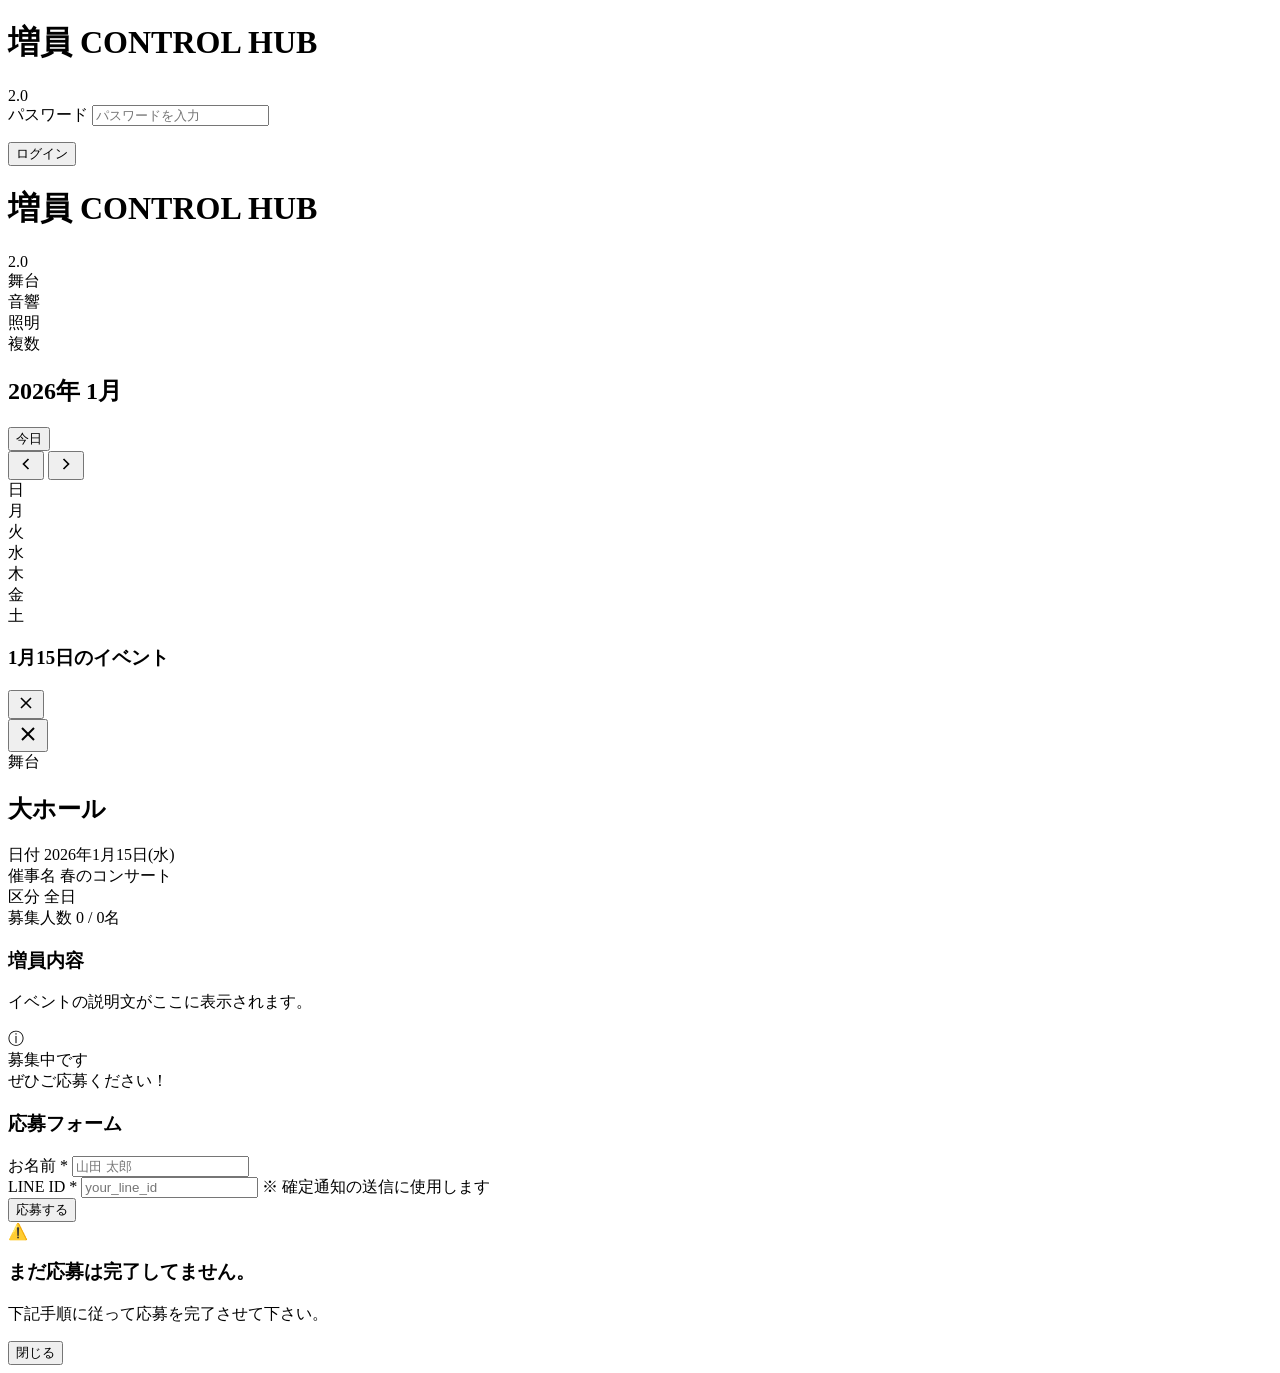
==== gas/Index.html @ f82b42f1 "Add files via upload" ====
<!DOCTYPE html>
<html lang="ja">

<head>
    <base target="_top">
    <meta charset="UTF-8">
    <meta name="viewport" content="width=device-width, initial-scale=1.0, maximum-scale=1.0, user-scalable=no">
    <meta name="description" content="増員 CONTROL HUB 2.0 - スタッフ募集カレンダー">
    <meta http-equiv="Cache-Control" content="no-cache, no-store, must-revalidate">
    <meta http-equiv="Pragma" content="no-cache">
    <meta http-equiv="Expires" content="0">
    <title>増員 CONTROL HUB 2.0</title>
    <link rel="preconnect" href="https://fonts.googleapis.com">
    <link rel="preconnect" href="https://fonts.gstatic.com" crossorigin>
    <link href="https://fonts.googleapis.com/css2?family=Noto+Sans+JP:wght@400;500;600;700&display=swap"
        rel="stylesheet">
    <?!= include('Styles'); ?>
</head>

<body>
    <!-- ログイン画面 -->
    <div class="login-screen" id="loginScreen">
        <div class="login-container">
            <div class="login-logo">
                <h1 class="login-title">増員 CONTROL HUB</h1>
                <span class="login-version">2.0</span>
            </div>
            <form class="login-form" id="loginForm">
                <div class="login-input-group">
                    <label for="password" class="login-label">パスワード</label>
                    <input type="password" id="password" class="login-input" placeholder="パスワードを入力" required>
                </div>
                <p class="login-error" id="loginError"></p>
                <button type="submit" class="login-btn">ログイン</button>
            </form>
        </div>
    </div>

    <!-- ヘッダー（ログイン後に表示） -->
    <header class="header app-content hidden" id="appHeader">
        <div class="header-content">
            <h1 class="logo">増員 CONTROL HUB</h1>
            <span class="version-badge">2.0</span>
        </div>
    </header>

    <!-- メインコンテンツ（ログイン後に表示） -->
    <main class="main-content app-content hidden" id="appMain">
        <!-- 凡例 -->
        <div class="legend">
            <div class="legend-item">
                <span class="legend-dot stage"></span>
                <span>舞台</span>
            </div>
            <div class="legend-item">
                <span class="legend-dot sound"></span>
                <span>音響</span>
            </div>
            <div class="legend-item">
                <span class="legend-dot lighting"></span>
                <span>照明</span>
            </div>
            <div class="legend-item">
                <span class="legend-dot multiple"></span>
                <span>複数</span>
            </div>
        </div>

        <!-- カレンダーグリッド -->
        <div class="calendar-container">
            <div class="calendar-top">
                <div class="calendar-title-area">
                    <h2 class="current-month" id="currentMonth">2026年 1月</h2>
                    <button class="today-btn" id="todayBtn">今日</button>
                </div>
                <div class="nav-buttons">
                    <button class="nav-btn prev-btn" id="prevMonth" aria-label="前月">
                        <svg width="20" height="20" viewBox="0 0 24 24" fill="none" stroke="currentColor"
                            stroke-width="2">
                            <polyline points="15 18 9 12 15 6"></polyline>
                        </svg>
                    </button>
                    <button class="nav-btn next-btn" id="nextMonth" aria-label="翌月">
                        <svg width="20" height="20" viewBox="0 0 24 24" fill="none" stroke="currentColor"
                            stroke-width="2">
                            <polyline points="9 18 15 12 9 6"></polyline>
                        </svg>
                    </button>
                </div>
            </div>

            <div class="calendar-header">
                <div class="weekday sun">日</div>
                <div class="weekday">月</div>
                <div class="weekday">火</div>
                <div class="weekday">水</div>
                <div class="weekday">木</div>
                <div class="weekday">金</div>
                <div class="weekday sat">土</div>
            </div>
            <div class="calendar-grid" id="calendarGrid">
                <!-- カレンダー日付がJSで挿入される -->
            </div>
        </div>
    </main>

    <!-- イベント選択モーダル -->
    <div class="event-modal-overlay" id="eventModalOverlay"></div>
    <div class="event-modal" id="eventModal">
        <div class="event-modal-header">
            <h3 class="event-modal-title" id="eventModalTitle">1月15日のイベント</h3>
            <button class="event-modal-close" id="eventModalClose">
                <svg width="20" height="20" viewBox="0 0 24 24" fill="none" stroke="currentColor" stroke-width="2">
                    <line x1="18" y1="6" x2="6" y2="18"></line>
                    <line x1="6" y1="6" x2="18" y2="18"></line>
                </svg>
            </button>
        </div>
        <div class="event-modal-list" id="eventModalList">
            <!-- イベントリストがJSで挿入される -->
        </div>
    </div>

    <!-- ドロワー（詳細画面） -->
    <div class="drawer-overlay" id="drawerOverlay"></div>
    <div class="drawer" id="drawer">
        <div class="drawer-inner" id="drawerInner">
            <button class="drawer-close" id="drawerClose">
                <svg width="24" height="24" viewBox="0 0 24 24" fill="none" stroke="currentColor" stroke-width="2">
                    <line x1="18" y1="6" x2="6" y2="18"></line>
                    <line x1="6" y1="6" x2="18" y2="18"></line>
                </svg>
            </button>

            <div class="drawer-header">
                <span class="drawer-section-label" id="drawerSectionLabel">舞台</span>
                <h2 class="drawer-title" id="drawerHallName">大ホール</h2>
            </div>

            <div class="drawer-info-grid">
                <div class="info-item">
                    <span class="info-label">日付</span>
                    <span class="info-value" id="drawerDate">2026年1月15日(水)</span>
                </div>
                <div class="info-item">
                    <span class="info-label">催事名</span>
                    <span class="info-value" id="drawerEventName">春のコンサート</span>
                </div>
                <div class="info-item">
                    <span class="info-label">区分</span>
                    <span class="info-value" id="drawerTime">全日</span>
                </div>
                <div class="info-item">
                    <span class="info-label">募集人数</span>
                    <span class="info-value" id="drawerStatus">0 / 0名</span>
                </div>
            </div>

            <div class="drawer-content-section">
                <h3 class="content-section-title">増員内容</h3>
                <p class="drawer-description" id="drawerDescription">
                    イベントの説明文がここに表示されます。
                </p>
            </div>

            <div class="drawer-notice" id="drawerNotice">
                <span class="notice-icon">ⓘ</span>
                <div class="notice-text">
                    <span id="noticeTitle">募集中です</span><br>
                    <span id="noticeMessage">ぜひご応募ください！</span>
                </div>
            </div>

            <div class="drawer-form-section">
                <h3 class="form-section-title">応募フォーム</h3>
                <form id="applyForm">
                    <div class="form-group">
                        <label for="userName" class="form-label">お名前 *</label>
                        <input type="text" id="userName" class="form-input" placeholder="山田 太郎" required>
                    </div>
                    <div class="form-group">
                        <label for="lineId" class="form-label">LINE ID *</label>
                        <input type="text" id="lineId" class="form-input" placeholder="your_line_id" required>
                        <span class="form-hint">※ 確定通知の送信に使用します</span>
                    </div>
                    <button type="submit" class="submit-btn" id="submitBtn">
                        応募する
                    </button>
                </form>
            </div>
        </div>
    </div>

    <!-- 確認ダイアログ -->
    <div class="confirm-dialog hidden" id="confirmDialog">
        <div class="confirm-content">
            <div class="confirm-icon">⚠️</div>
            <h3 class="confirm-title">まだ応募は完了してません。</h3>
            <p class="confirm-message">下記手順に従って応募を完了させて下さい。</p>
            <button class="confirm-btn" id="confirmClose">閉じる</button>
        </div>
    </div>

    <?!= include('Calendar'); ?>
    <?!= include('Drawer'); ?>

    <script>
        // ログイン処理
        (function () {
            const PASSWORD = 'S!GMA';
            const SESSION_KEY = 'zouin_logged_in';

            const loginScreen = document.getElementById('loginScreen');
            const loginForm = document.getElementById('loginForm');
            const loginError = document.getElementById('loginError');
            const appContents = document.querySelectorAll('.app-content');

            function checkSession() {
                const isLoggedIn = sessionStorage.getItem(SESSION_KEY);
                if (isLoggedIn === 'true') {
                    showApp();
                }
            }

            function showApp() {
                loginScreen.classList.add('hidden');
                appContents.forEach(el => el.classList.remove('hidden'));
            }

            loginForm.addEventListener('submit', function (e) {
                e.preventDefault();
                const password = document.getElementById('password').value;

                if (password === PASSWORD) {
                    sessionStorage.setItem(SESSION_KEY, 'true');
                    showApp();
                } else {
                    loginError.textContent = 'パスワードが正しくありません';
                    document.getElementById('password').value = '';
                    document.getElementById('password').focus();
                }
            });

            checkSession();
        })();
    </script>
</body>

</html>
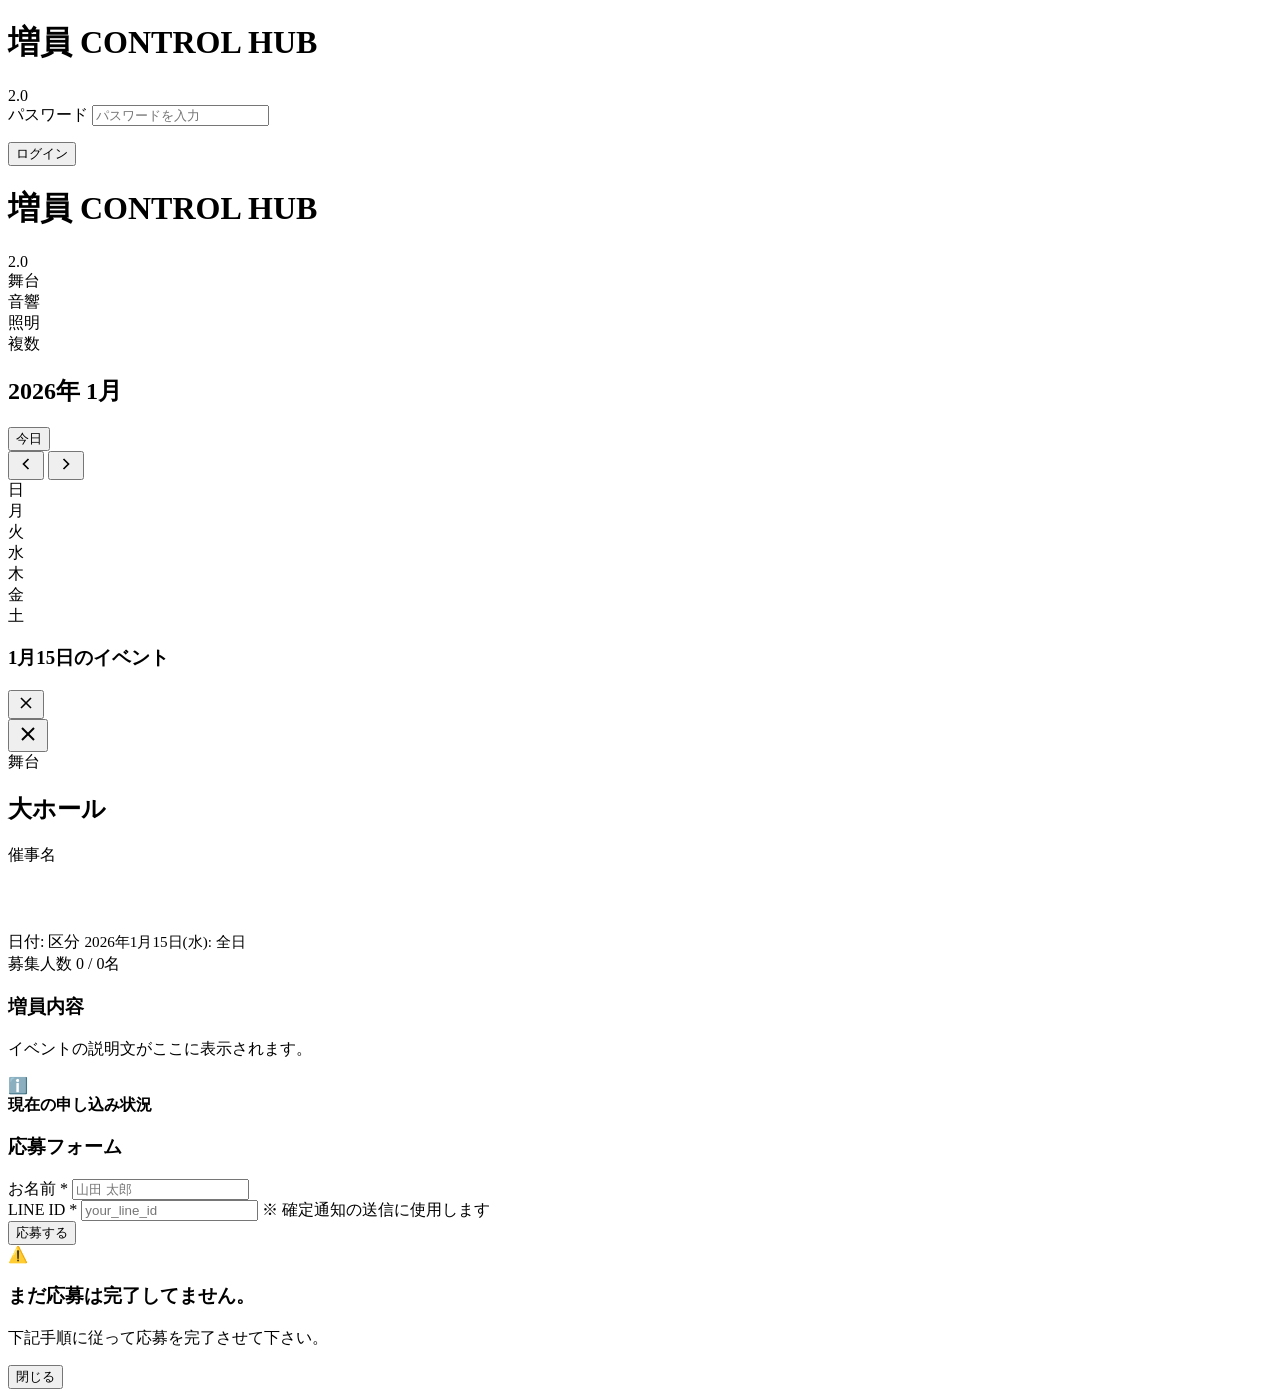
==== commit c7e1cc76: "Add files via upload" ====
--- a/gas/Index.html
+++ b/gas/Index.html
@@ -137,18 +137,15 @@
                 <h2 class="drawer-title" id="drawerHallName">大ホール</h2>
             </div>
 
-            <div class="drawer-info-grid">
+            <div class="drawer-event-title-section" style="margin-bottom: 24px;">
+                <span class="info-label" style="display:block; margin-bottom: 8px;">催事名</span>
+                <h3 id="drawerEventName" style="font-size: 1.5rem; font-weight: bold; color: white; margin: 0; line-height: 1.4;">春のコンサート</h3>
+            </div>
+
+            <div class="drawer-info-grid" style="align-items: start;">
                 <div class="info-item">
-                    <span class="info-label">日付</span>
-                    <span class="info-value" id="drawerDate">2026年1月15日(水)</span>
-                </div>
-                <div class="info-item">
-                    <span class="info-label">催事名</span>
-                    <span class="info-value" id="drawerEventName">春のコンサート</span>
-                </div>
-                <div class="info-item">
-                    <span class="info-label">区分</span>
-                    <span class="info-value" id="drawerTime">全日</span>
+                    <span class="info-label">日付: 区分</span>
+                    <span class="info-value" id="drawerDate" style="white-space: pre-line; line-height: 1.5; font-size: 0.95rem;">2026年1月15日(水): 全日</span>
                 </div>
                 <div class="info-item">
                     <span class="info-label">募集人数</span>
@@ -164,10 +161,13 @@
             </div>
 
             <div class="drawer-notice" id="drawerNotice">
-                <span class="notice-icon">ⓘ</span>
+                <span class="notice-icon">ℹ️</span>
                 <div class="notice-text">
-                    <span id="noticeTitle">募集中です</span><br>
-                    <span id="noticeMessage">ぜひご応募ください！</span>
+                    <span id="noticeTitle" style="font-weight: 600;">現在の申し込み状況</span>
+                    <div id="noticeApplicantList" style="margin-top: 5px; margin-bottom: 5px;">
+                        <!-- セクション別の申込者数がここに挿入される -->
+                    </div>
+                    <span id="noticeFooter" style="font-size: 0.8rem; opacity: 0.7; display: none;"></span>
                 </div>
             </div>
 
